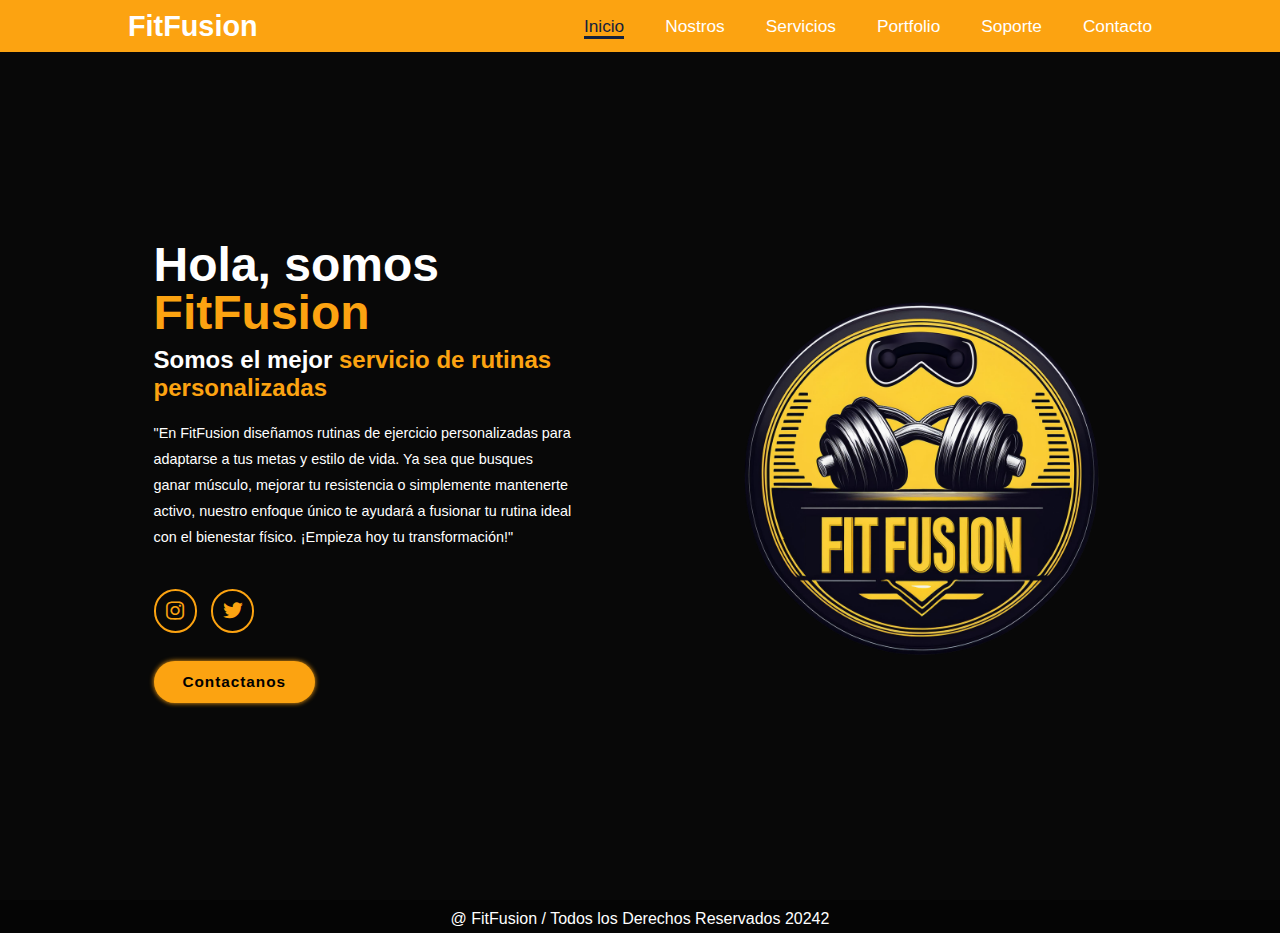
==== index.html @ 04ca312c "Summary" ====
<!DOCTYPE html>
<html lang="en">
<head>
    <meta charset="UTF-8">
    <meta name="viewport" content="width=device-width, initial-scale=1.0">
    
    <title>FitFusion</title>

    <link rel="stylesheet" href="css/estilos.css">
   <link href='https://unpkg.com/boxicons@2.1.4/css/boxicons.min.css' rel='stylesheet'>
</head>
<body>
    
<header class="header">
    <a href="index.html" class="logo">FitFusion</a>

    <nav class="navbar">
        <a href="index.html" class="active">Inicio</a>
        <a href="nosotros.html">Nostros</a>
        <a href="servicios.html">Servicios</a>
        <a href="portafolio.html">Portfolio</a>
        <a href="soporte.html">Soporte</a>
        <a href="contacto.html">Contacto</a>
    </nav>

</header>

<section class="inicio" id="inicio">
    <div class="contenido-inicio">
       <h1>Hola, somos <span>FitFusion</span></h1>
       <h3>Somos el mejor <span>servicio de rutinas personalizadas</span></h3>
       <p>"En FitFusion diseñamos rutinas de ejercicio personalizadas para adaptarse a tus metas y estilo de vida.
        Ya sea que busques ganar músculo, mejorar tu resistencia o simplemente mantenerte activo, nuestro enfoque único
        te ayudará a fusionar tu rutina ideal con el bienestar físico. ¡Empieza hoy tu transformación!"</p>

          <div class="redes-sociales">
             <a href="#"><i class='bx bxl-instagram' ></i></a>
             <a href="#"><i class='bx bxl-twitter' ></i></a>
          </div>

          <div class="botones">
             <a href="contacto.html" class="boton">Contactanos</a>
          </div>
          
    </div>

    <div class="img-inicio">
       <img src="img/logo-inicio.png" alt="logoFitFusion">
    </div>

 </section>

 <footer class="footer">
    
    <p class="copyright">@ FitFusion / Todos los Derechos Reservados 20242</p>

 </footer>

</body>
</html>
---- css/estilos.css ----
* {
    margin: 0;
    padding: 0;
    box-sizing: border-box;
    text-decoration: none;
    outline: none;
    scroll-behavior: smooth;
    font-family: "Poppins", sans-serif;
}

:root {
    --bg-color: #080808;
    --second-bg-color: #14213D;
    --text-color: #fff;
    --main-color: #FCA311;
}

html{
    font-size: 60%;
}

body{
    background: var(--bg-color);
    color: var(--text-color);
}

.header{
    position: fixed;
    top: 0;
    left: 0;
    width: 100%;
    padding: 1rem 10% 1rem;
    background: var(--main-color);
    display: flex;
    justify-content: space-between;
    align-items: center;
    z-index: 5;
}

.logo{
    font-size: 3rem;
    color: var(--text-color);
    font-weight: 800;
}

.navbar a{
    font-size: 1.8rem;
    color: var(--text-color);
    margin-left: 4rem;
    font-weight: 500;
    transition: 0.3s ease;
    border-bottom: 3px solid transparent;
}

.navbar a:hover,
.navbar a.active{
    color: var(--second-bg-color);
    border-bottom: 3px solid var(--second-bg-color);
}

#iconos-menu{
    font-size: 3.6rem;
    color: var(--main-color);
    display: none;
}

section{
    min-height: 100vh;
    padding: 10rem 12% 10rem;
}

.inicio{
    display: flex;
    align-items: center;
    justify-content: center;
    gap: 15rem;
}

.contenido-inicio{
    display: flex;
    flex-direction: column;
    align-items: baseline;
    text-align: left;justify-content: center;
    margin-top: 3rem;
}

span{
    color: var(--main-color);
}

.contenido-inicio h3{
    margin-bottom: 2rem;
    margin-top: 1rem;
    font-size: 2.5rem;
}

.contenido-inicio h1{
    font-size: 5rem;
    font-weight: 700;
    margin-top: 1.5rem;
    line-height: 1;
}

.contenido-inicio p{
font-size: 1.5rem;
font-weight: 500;
line-height: 1.8;
max-width: 1000px;
}

.img-inicio{
    border-radius: 50%;
}

.img-inicio img{
    position: relative;
    top: 3rem;
    width: 32vw;
    border-radius: 50%;
}

.redes-sociales a{
    display: inline-flex;
    justify-content: center;
    align-items: center;
    width: 4.5rem;
    height: 4.5rem;
    background: transparent;
    border: 2px solid var(--main-color);
    font-size: 2.5rem;
    border-radius: 50%;
    color: var(--main-color);
    margin: 3rem 1.5rem 3rem 0;
    transition: 0.3s ease-in-out;
}

.redes-sociales a:hover{
    color: var(--text-color);
    transform: scale(1.3)translateY(-5px);
    box-shadow: 0 0 25px var(--main-color);
    background-color: var(--main-color);
}

.boton{
    display: inline-block;
    padding: 1rem 2.8rem;
    background: var(--main-color);
    box-shadow: 0 0 5px var(--main-color);
    border-radius: 4rem;
    font-size: 1.6rem;
    color: black;
    border: 2px solid transparent;
    letter-spacing: 0.1rem;
    font-weight: 600;
    transition: 0.3s ease-in-out;
    cursor: pointer;
}

.boton:hover{
    transform: scale(1.05);
    box-shadow: 0 0 50px var(--main-color);
}

.botones{
    display: flex;
    align-items: center;
    gap: 1.5rem;
}

.botones a:nth-of-type(2){
    background-color: black;
    color: var(--main-color);
    border: 2px solid var(--main-color);
    box-shadow: 0 0 25px transparent;
}

.botones a:nth-of-type(2):hover{
    box-shadow: 0 0 25px var(--main-color);
    background-color: var(--main-color);
    color: black;
}

.footer{
    position: relative;
    bottom: 0;
    width: 100%;
    padding: 5px 0;
    background-color:  rgba(0, 0, 0, 0.3);
}

.footer ul{
    margin-top: 0;
    padding: 0;
    font-size: 18px;
    line-height: 1.8;
    margin-bottom: 0;
    text-align: center;
}

.footer ul li a{
    color: var(--text-color);
    border-bottom: 3px solid transparent;
    transition: 0.3s ease;
}

.footer ul li a:hover{
    border-bottom: 3px solid var(--main-color);
}

.footer ul li{
    display: inline-block;
    padding: 0 15px;
}

.footer .copyright{
    margin-top: 5px;
    text-align: center;
    font-size: 16px;
    color: var(--text-color);
}

.nosotros {
    display: flex;
    align-items: center;
    justify-content: space-between;
    margin-top: 3rem;
}

.contenido-nosotros {
    flex: 1;
    display: flex;
    flex-direction: column;
    justify-content: flex-start;
    text-align: left;
}

.contenido-nosotros h1 {
    font-size: 5rem;
    font-weight: 700;
    margin-top: 1.5rem;
    line-height: 1;
}

.redes-sociales {
    display: flex;
    justify-content: flex-start;
    margin-top: 1rem;
}

.img-nosotros {
    flex: 1;
    display: flex;
    justify-content: flex-end;
}

.img-nosotros img {
    width: 32vw;
    border-radius: 50%;
}
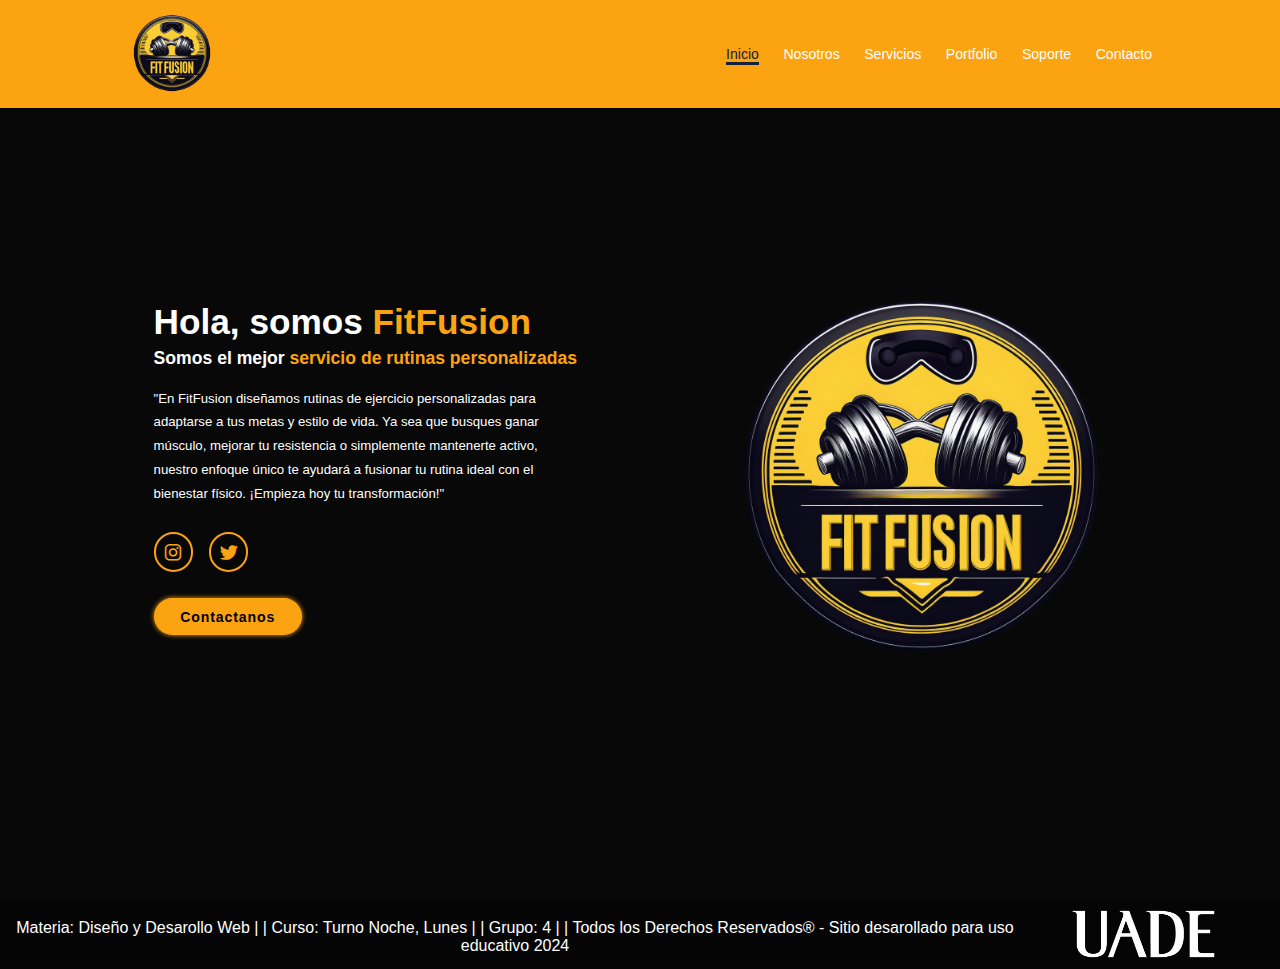
==== commit 5d6d9cb1: "Summary" ====
--- a/index.html
+++ b/index.html
@@ -12,11 +12,11 @@
 <body>
     
 <header class="header">
-    <a href="index.html" class="logo">FitFusion</a>
+   <a href="index.html"><img src="img/logo-inicio.png" alt="logo" class="logo"></a>
 
     <nav class="navbar">
         <a href="index.html" class="active">Inicio</a>
-        <a href="nosotros.html">Nostros</a>
+        <a href="nosotros.html">Nosotros</a>
         <a href="servicios.html">Servicios</a>
         <a href="portafolio.html">Portfolio</a>
         <a href="soporte.html">Soporte</a>
@@ -52,7 +52,10 @@
 
  <footer class="footer">
     
-    <p class="copyright">@ FitFusion / Todos los Derechos Reservados 20242</p>
+   <div class="text-container">
+      <p class="copyright">Materia: Diseño y Desarollo Web | | Curso: Turno Noche, Lunes | | Grupo: 4 | | Todos los Derechos Reservados® - Sitio desarollado para uso educativo 2024</p>
+      <img src="img/uade-logo-min.png" alt="uade-logo" class="logo-uade">
+  </div>
 
  </footer>
 
--- a/css/estilos.css
+++ b/css/estilos.css
@@ -38,9 +38,7 @@
 }
 
 .logo{
-    font-size: 3rem;
-    color: var(--text-color);
-    font-weight: 800;
+    width: 10rem;
 }
 
 .navbar a{
@@ -180,80 +178,217 @@
     color: black;
 }
 
-.footer{
-    position: relative;
-    bottom: 0;
+.footer {
+    display: flex;
+    justify-content: space-between; 
+    align-items: center; 
     width: 100%;
     padding: 5px 0;
-    background-color:  rgba(0, 0, 0, 0.3);
-}
-
-.footer ul{
-    margin-top: 0;
-    padding: 0;
-    font-size: 18px;
-    line-height: 1.8;
-    margin-bottom: 0;
-    text-align: center;
-}
-
-.footer ul li a{
-    color: var(--text-color);
-    border-bottom: 3px solid transparent;
-    transition: 0.3s ease;
-}
-
-.footer ul li a:hover{
-    border-bottom: 3px solid var(--main-color);
-}
-
-.footer ul li{
-    display: inline-block;
-    padding: 0 15px;
-}
-
-.footer .copyright{
+    background-color: rgba(0, 0, 0, 0.3);
+    box-sizing: border-box; 
+}
+
+.text-container {
+    display: flex;
+    align-items: center;
+    justify-content: center;
+    text-align: center; 
+    flex: 1;
+    max-width: calc(100% - 60px); 
+}
+
+.footer .copyright {
     margin-top: 5px;
-    text-align: center;
     font-size: 16px;
     color: var(--text-color);
-}
-
-.nosotros {
-    display: flex;
-    align-items: center;
-    justify-content: space-between;
-    margin-top: 3rem;
-}
-
-.contenido-nosotros {
-    flex: 1;
-    display: flex;
+    margin-right: 20px;
+}
+
+.logo-uade {
+    height: auto;
+    width: 150px;
+    margin-left: 20px;
+}
+
+.nosotros{
+    background-color: var(--bg-color);
+}
+
+.caja-nosotros{
+    background-size: cover;
+    display: flex;
+    align-items: center;
+    justify-content: center;
     flex-direction: column;
-    justify-content: flex-start;
-    text-align: left;
-}
-
-.contenido-nosotros h1 {
+}
+
+.nosotros .heading{
     font-size: 5rem;
-    font-weight: 700;
-    margin-top: 1.5rem;
-    line-height: 1;
-}
-
-.redes-sociales {
-    display: flex;
-    justify-content: flex-start;
-    margin-top: 1rem;
-}
-
-.img-nosotros {
-    flex: 1;
-    display: flex;
-    justify-content: flex-end;
-}
-
-.img-nosotros img {
-    width: 32vw;
+    margin-bottom: 5rem;
+}
+
+.caja-nosotros img{
+    width: 15rem;
     border-radius: 50%;
-}
+    border: 3px solid var(--main-color);
+    box-shadow: 0 0 25px var(--main-color);
+}
+
+.columnas{
+    display: grid;
+    grid-template-columns: repeat(4,1fr);
+    gap: 3rem;
+}
+
+.item-nosotros{
+    min-height: 550px;
+    max-width: 440px;
+    background: rgba(0, 0, 0, 0.7);
+    border: 3px solid rgba(238, 238, 238, 0.3);
+    border-radius: 2rem;
+    margin: 0 2rem;
+    padding: 30px 60px;
+    cursor: pointer;
+    display: flex;
+    flex-direction: column;
+    align-items: center;
+    justify-content: center;
+    text-align: center;
+    gap: 1.5rem;
+    color: white;
+    transition: 0.4s ease-in-out;
+}
+
+.item-nosotros:hover{
+    border: 3px solid var(--main-color);
+    transform: translateY(-10px)scale(1.03);
+    box-shadow: 0 0 50px var(--main-color);
+}
+
+.item-nosotros h2{
+    font-size: 2.8rem;
+}
+
+
+@media (max-width: 1280px) {
+    html {
+        font-size: 55%; 
+    }
+
+    .logo {
+        font-size: 2.5rem; 
+    }
+
+    .navbar a {
+        font-size: 1.6rem;
+        margin-left: 2.5rem;
+    }
+
+    .contenido-inicio h1 {
+        font-size: 4rem; 
+    }
+
+    .contenido-inicio h3 {
+        font-size: 2rem; 
+
+    .contenido-inicio p {
+        font-size: 1.4rem;
+    }
+
+    .img-inicio img {
+        width: 28vw;
+    }
+
+    .boton {
+        font-size: 1.4rem;
+    }
+
+    .img-nosotros img {
+        width: 35vw; 
+    }
+
+    .contenido-nosotros h1 {
+        font-size: 2.5rem;
+    }
+}
+}
+
+
+@media (max-width: 400px) {
+    html {
+        font-size: 50%;
+    }
+
+    .header {
+        padding: 1rem 5%;
+    }
+
+    .logo {
+        font-size: 2rem; 
+    }
+
+    .navbar a {
+        font-size: 1.4rem;
+        margin-left: 1.5rem; 
+    }
+
+    #iconos-menu {
+        display: block; 
+    }
+
+    .navbar {
+        display: none; 
+    }
+
+    section {
+        padding: 8rem 5%;
+    }
+
+    .contenido-inicio h1 {
+        font-size: 3rem;
+
+    .contenido-inicio h3 {
+        font-size: 1.8rem; 
+    }
+
+    .contenido-inicio p {
+        font-size: 1.3rem; 
+    }
+
+    .img-inicio img {
+        width: 50vw; 
+    }
+
+    .botones {
+        flex-direction: column;
+    }
+
+    .boton {
+        font-size: 1.2rem;
+    }
+
+    .nosotros {
+        gap: 2rem;
+    }
+
+    .img-nosotros img {
+        width: 60vw;
+    }
+
+    .contenido-nosotros h1 {
+        font-size: 2rem;
+    }
+
+    .footer {
+        padding: 2rem 0;
+    }
+
+    .footer ul li {
+        padding: 0 10px;
+    }
+    }
+
+}
+
+
+
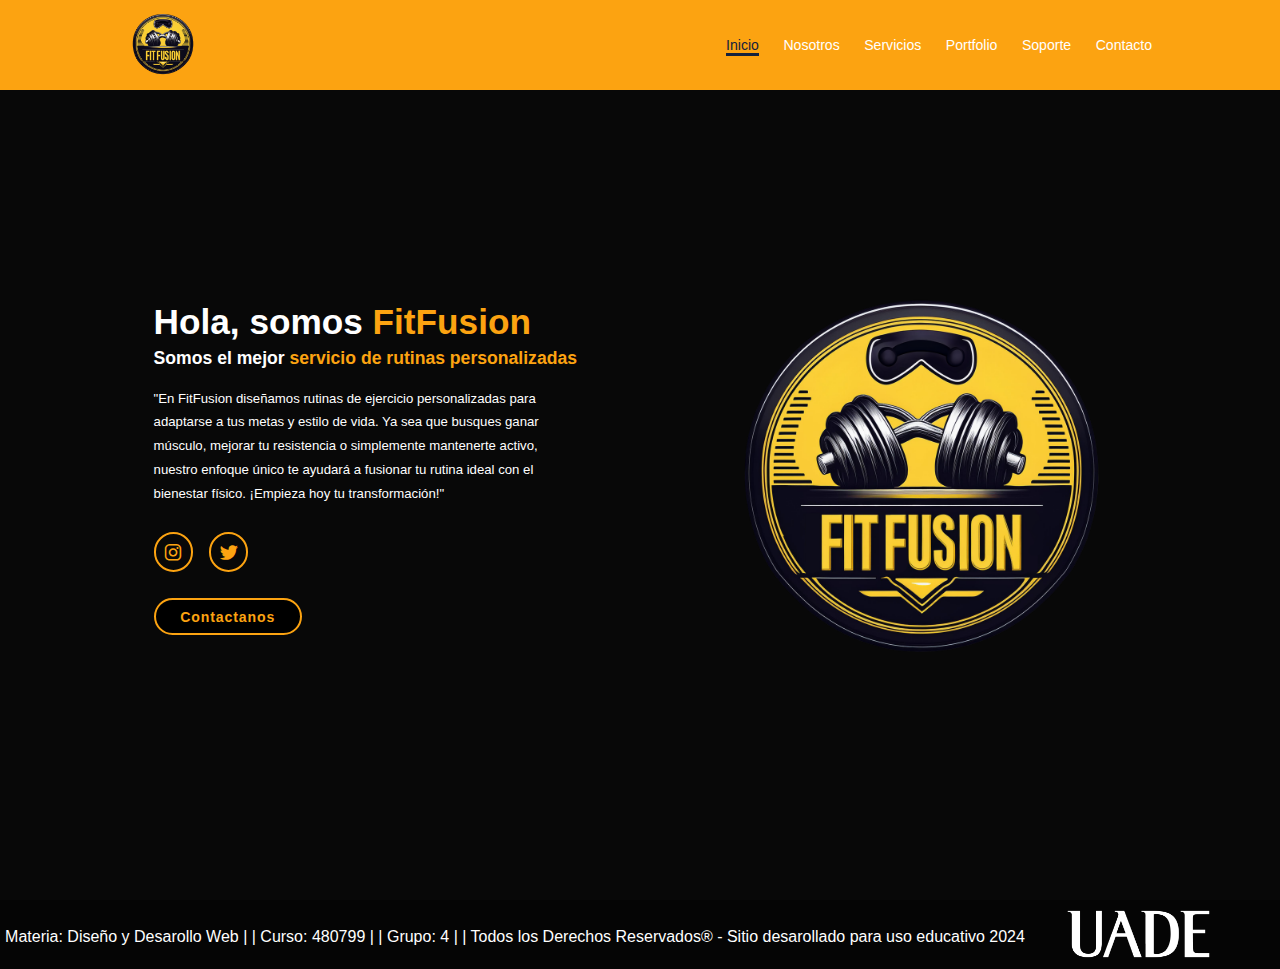
==== commit 5be92154: "Summary" ====
--- a/index.html
+++ b/index.html
@@ -53,7 +53,7 @@
  <footer class="footer">
     
    <div class="text-container">
-      <p class="copyright">Materia: Diseño y Desarollo Web | | Curso: Turno Noche, Lunes | | Grupo: 4 | | Todos los Derechos Reservados® - Sitio desarollado para uso educativo 2024</p>
+      <p class="copyright">Materia: Diseño y Desarollo Web | | Curso: 480799 | | Grupo: 4 | | Todos los Derechos Reservados® - Sitio desarollado para uso educativo 2024</p>
       <img src="img/uade-logo-min.png" alt="uade-logo" class="logo-uade">
   </div>
 
--- a/css/estilos.css
+++ b/css/estilos.css
@@ -38,7 +38,11 @@
 }
 
 .logo{
-    width: 10rem;
+    width: 8rem;
+}
+
+.logo:hover{
+    transform: scale(1.2);
 }
 
 .navbar a{
@@ -146,7 +150,6 @@
     box-shadow: 0 0 5px var(--main-color);
     border-radius: 4rem;
     font-size: 1.6rem;
-    color: black;
     border: 2px solid transparent;
     letter-spacing: 0.1rem;
     font-weight: 600;
@@ -163,6 +166,19 @@
     display: flex;
     align-items: center;
     gap: 1.5rem;
+}
+
+.botones a:nth-of-type(1){
+    background-color: black;
+    color: var(--main-color);
+    border: 2px solid var(--main-color);
+    box-shadow: 0 0 25px transparent;
+}
+
+.botones a:nth-of-type(1):hover{
+    box-shadow: 0 0 25px var(--main-color);
+    background-color: var(--main-color);
+    color: black;
 }
 
 .botones a:nth-of-type(2){
@@ -210,6 +226,12 @@
     margin-left: 20px;
 }
 
+.heading{
+    font-size: 6rem;
+    text-align: center;
+    margin: 5rem 0;
+}
+
 .nosotros{
     background-color: var(--bg-color);
 }
@@ -220,11 +242,6 @@
     align-items: center;
     justify-content: center;
     flex-direction: column;
-}
-
-.nosotros .heading{
-    font-size: 5rem;
-    margin-bottom: 5rem;
 }
 
 .caja-nosotros img{
@@ -269,6 +286,71 @@
     font-size: 2.8rem;
 }
 
+.conacto{
+    background-color: var(--bg-color);
+}
+
+.contacto h2{
+    margin-bottom: 3rem;
+    color: white;
+}
+
+.contacto form{
+    display: flex;
+    align-items: center;
+    justify-content: center;
+    gap: 3rem;
+    margin: 5rem auto;
+    text-align: center;
+}
+
+.contacto form .input-group{
+    display: flex;
+    justify-content: center;
+    flex-wrap: wrap;
+}
+
+.contacto form .input-group input, .contacto form textarea{
+    width: 100%;
+    padding: 2.5rem;
+    font-size: 1.8rem;
+    color: var(--text-color);
+    background: var(--second-bg-color);
+    border-radius: 2rem;
+    border: 2px solid var(--main-color);
+    margin: 1.5rem 0;
+    resize: none;
+}
+
+.contacto form .boton{
+    margin-top: 2rem;
+}
+
+.mapa{
+    margin-top: -25rem;
+}
+
+.mapa-contenido {
+    display: flex;
+    align-items: flex-start;
+    gap: 2rem;
+}
+
+.map-container iframe {
+    width: 600px;
+    height: 450px;
+}
+
+.mapa p {
+    padding-left: 3.5rem;
+    font-size: 2rem; 
+    color: var(--text-color);
+    margin-bottom: 1rem;
+}
+
+
+
+
 
 @media (max-width: 1280px) {
     html {
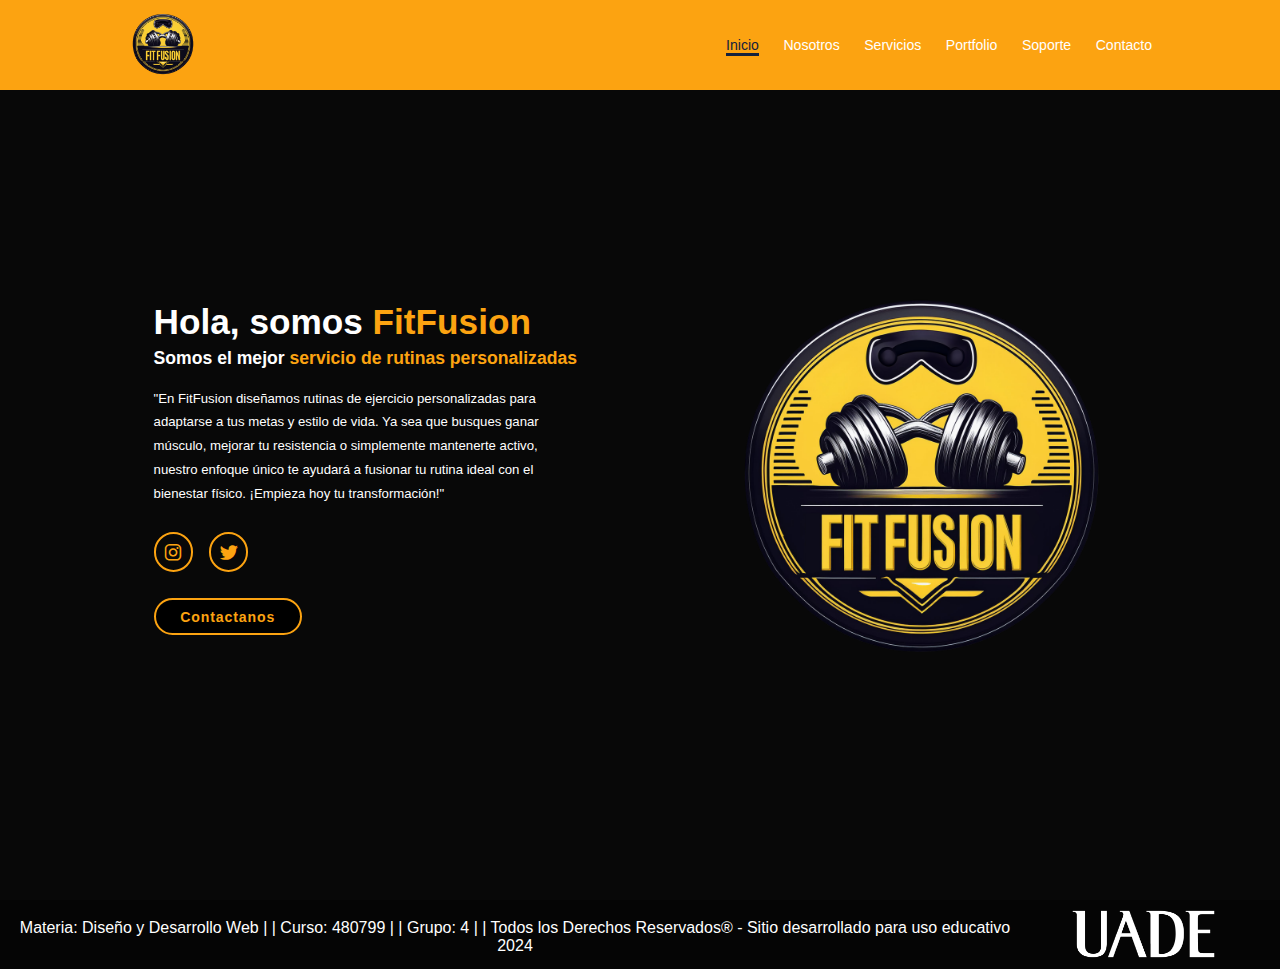
==== commit 3849de97: "Summary" ====
--- a/index.html
+++ b/index.html
@@ -53,7 +53,7 @@
  <footer class="footer">
     
    <div class="text-container">
-      <p class="copyright">Materia: Diseño y Desarollo Web | | Curso: 480799 | | Grupo: 4 | | Todos los Derechos Reservados® - Sitio desarollado para uso educativo 2024</p>
+      <p class="copyright">Materia: Diseño y Desarrollo Web | | Curso: 480799 | | Grupo: 4 | | Todos los Derechos Reservados® - Sitio desarrollado para uso educativo 2024</p>
       <img src="img/uade-logo-min.png" alt="uade-logo" class="logo-uade">
   </div>
 
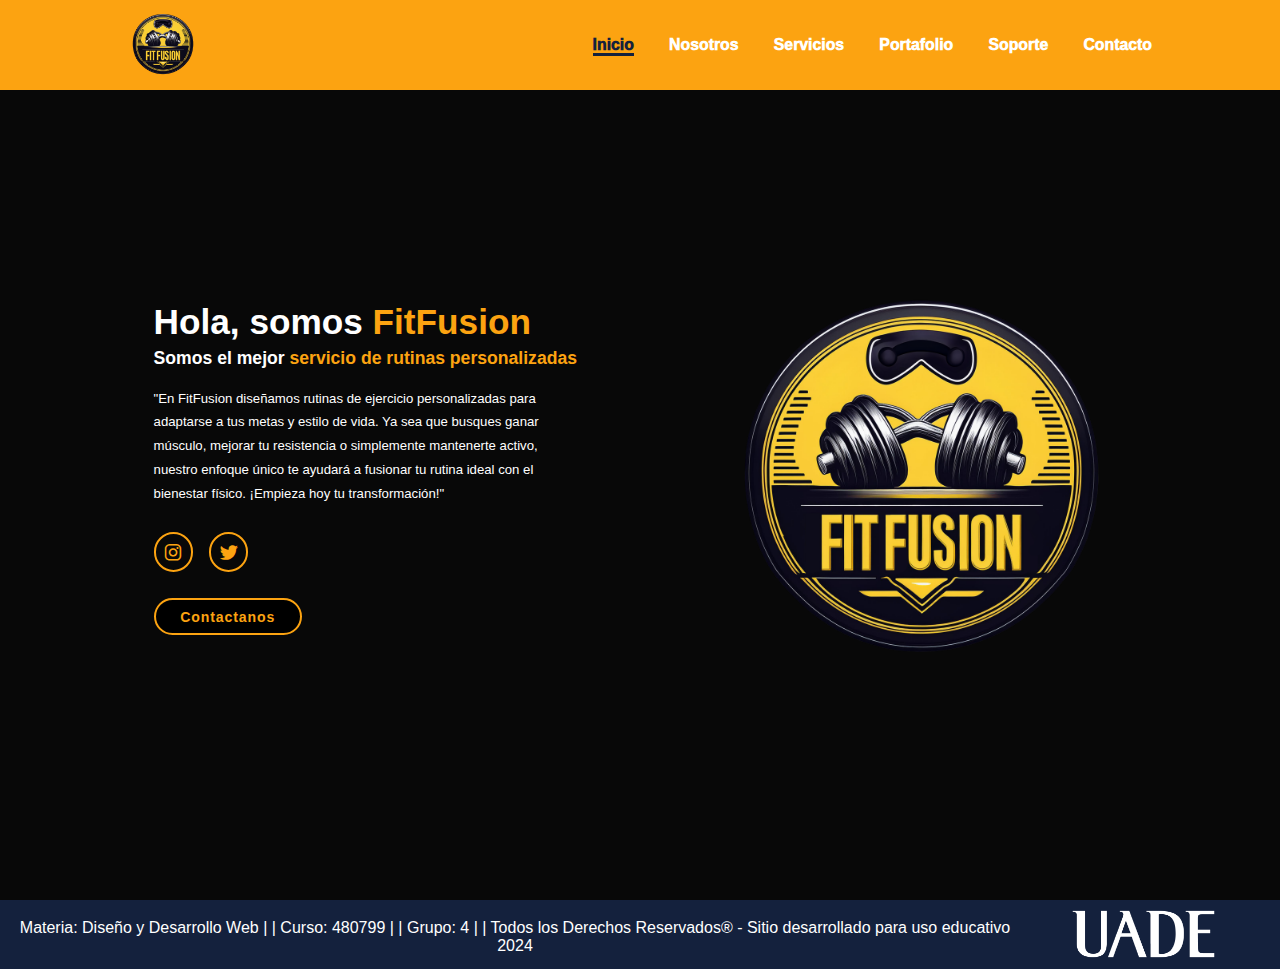
==== commit 165d8be1: "Hamburger menu" ====
--- a/index.html
+++ b/index.html
@@ -10,21 +10,39 @@
    <link href='https://unpkg.com/boxicons@2.1.4/css/boxicons.min.css' rel='stylesheet'>
 </head>
 <body>
-    
-<header class="header">
+<header>
    <a href="index.html"><img src="img/logo-inicio.png" alt="logo" class="logo"></a>
-
-    <nav class="navbar">
-        <a href="index.html" class="active">Inicio</a>
-        <a href="nosotros.html">Nosotros</a>
-        <a href="servicios.html">Servicios</a>
-        <a href="portafolio.html">Portfolio</a>
-        <a href="soporte.html">Soporte</a>
-        <a href="contacto.html">Contacto</a>
-    </nav>
-
+   <nav>
+       <ul class="sidebar">
+           <li onclick=hideSidebar()><a href="#" class="logo-ham"><svg xmlns="http://www.w3.org/2000/svg" height="35px" viewBox="0 -960 960 960" width="35px" fill="#fff"><path d="m256-200-56-56 224-224-224-224 56-56 224 224 224-224 56 56-224 224 224 224-56 56-224-224-224 224Z"/></svg></a></li>
+           <li><a href="index.html" class="active">Inicio</a></li>
+           <li><a href="nosotros.html">Nosotros</a></li>
+           <li><a href="servicios.html">Servicios</a></li>
+           <li><a href="portafolio.html">Portafolio</a></li>
+           <li><a href="soporte.html">Soporte</a></li>
+           <li><a href="contacto.html">Contacto</a></li>
+       </ul>
+       <ul>
+           <li class="hideOnMobile"><a href="index.html" class="active">Inicio</a></li>
+           <li class="hideOnMobile"><a href="nosotros.html">Nosotros</a></li>
+           <li class="hideOnMobile"><a href="servicios.html">Servicios</a></li>
+           <li class="hideOnMobile"><a href="portafolio.html">Portafolio</a></li>
+           <li class="hideOnMobile"><a href="soporte.html">Soporte</a></li>
+           <li class="hideOnMobile"><a href="contacto.html">Contacto</a></li>
+           <li class="menu-button" onclick=showSidebar()><a href="#"><svg xmlns="http://www.w3.org/2000/svg" height="35px" viewBox="0 -960 960 960" width="35px" fill="#fff"><path d="M120-240v-80h720v80H120Zm0-200v-80h720v80H120Zm0-200v-80h720v80H120Z"/></svg></a></li>
+       </ul>
+   </nav>
+   <script>
+       function showSidebar(){
+           const sidebar = document.querySelector(".sidebar")  
+           sidebar.style.display = "flex"
+       }
+       function hideSidebar(){
+           const sidebar = document.querySelector(".sidebar")  
+           sidebar.style.display = "none"
+       }
+   </script>
 </header>
-
 <section class="inicio" id="inicio">
     <div class="contenido-inicio">
        <h1>Hola, somos <span>FitFusion</span></h1>
--- a/css/estilos.css
+++ b/css/estilos.css
@@ -12,19 +12,27 @@
     --bg-color: #080808;
     --second-bg-color: #14213D;
     --text-color: #fff;
-    --main-color: #FCA311;
+    --main-color: #fca311;
 }
 
 html{
     font-size: 60%;
-}
+} 
 
 body{
     background: var(--bg-color);
     color: var(--text-color);
 }
 
-.header{
+.logo{
+    width: 8rem;
+}
+
+.logo:hover{
+    transform: scale(1.2);
+}
+
+header {
     position: fixed;
     top: 0;
     left: 0;
@@ -37,25 +45,68 @@
     z-index: 5;
 }
 
-.logo{
-    width: 8rem;
-}
-
-.logo:hover{
-    transform: scale(1.2);
-}
-
-.navbar a{
+nav ul {
+    width: 100%;
+    list-style: none;
+    display: flex;
+    justify-content: flex-end;
+    align-items: center;
+}   
+
+.sidebar {
+    position: fixed;
+    top: 0;
+    right: 0;
+    height: 100vh;
+    width: 250px;
+    z-index: 999;
+    background-color: rgba(0, 0, 0, 0.26);
+    backdrop-filter: blur(10px);
+    box-shadow: -10px 0 10px var(--main-color);
+    display: none;
+    flex-direction: column;
+    align-items: flex-start;
+    justify-content: flex-start;
+}
+
+.sidebar li {
+    width: 100%;
+    padding: 10px;
+}
+
+.sidebar a {
+    width: 100%;
+    color: var(--text-color);
+}
+
+.menu-button {
+    display: none;
+    margin-right: 5px;
+}
+
+.logo {
+    font-size: 3rem;
+    color: #b74b4b;
+    font-weight: 800;
+    cursor: pointer;
+    transition: 0.5s ease;
+}
+
+.logo:hover {
+    transform: scale(1.1);
+}
+
+nav a {
     font-size: 1.8rem;
     color: var(--text-color);
     margin-left: 4rem;
-    font-weight: 500;
+    font-weight: 1000;
     transition: 0.3s ease;
     border-bottom: 3px solid transparent;
 }
 
-.navbar a:hover,
-.navbar a.active{
+nav a:hover,
+nav a.active {
     color: var(--second-bg-color);
     border-bottom: 3px solid var(--second-bg-color);
 }
@@ -82,7 +133,8 @@
     display: flex;
     flex-direction: column;
     align-items: baseline;
-    text-align: left;justify-content: center;
+    text-align: left;
+    justify-content: center;
     margin-top: 3rem;
 }
 
@@ -200,7 +252,7 @@
     align-items: center; 
     width: 100%;
     padding: 5px 0;
-    background-color: rgba(0, 0, 0, 0.3);
+    background: var(--second-bg-color);
     box-sizing: border-box; 
 }
 
@@ -216,6 +268,7 @@
 .footer .copyright {
     margin-top: 5px;
     font-size: 16px;
+    font-weight: 400;
     color: var(--text-color);
     margin-right: 20px;
 }
@@ -224,6 +277,94 @@
     height: auto;
     width: 150px;
     margin-left: 20px;
+}
+
+.servicios-section {
+    text-align: center;
+}
+.servicios-titulo {
+    display: flex;
+    flex-direction: column;
+    justify-content: center;
+    
+}
+
+.servicios-titulo h1 {
+    font-size: 5rem;
+    color: var(--main-color);
+}
+
+.servicios-titulo h2 {
+    margin: 10px;
+    font-size: 25px;
+}
+
+.servicios-titulo h3 {
+    font-size: 20px;
+}
+
+.servicios {
+    display: flex;
+    justify-content: center;
+    margin-top: 50px;
+    gap: 15px;
+}
+
+.servicio-block {
+    display: flex;
+    flex-direction: column;
+    justify-content: space-between;
+    align-items: center;
+    background: rgba(0, 0, 0, 0.7);
+    border: 3px solid rgba(238, 238, 238, 0.3);
+    border-radius: 2rem;
+    min-height: 350px;
+    max-width: 400px;
+    padding: 20px 40px;
+}
+
+.servicio-block h3 {
+    display: flex;
+    font-size: 20px;
+    text-align: center;
+    margin-bottom: 10px;
+    color: var(--main-color);
+}
+
+.servicio-block img {
+    position: relative;
+    width: 22vw;
+    border-radius: 15%;
+    gap: 70px;
+    justify-content: center;  
+}
+
+.servicio-block p {
+    margin-top: 15px;
+    text-align: center;
+    justify-content: center;
+    font-size: 16px;
+    
+}
+.servicios-texto {
+    display: flex;
+    text-align: center;
+    justify-content: center;
+    margin-top: 50px;
+    font-size: 20px;
+    gap: 15px;
+}
+
+.servicios-texto p {
+    background: rgba(0, 0, 0, 0.7);
+    border: 3px solid rgba(238, 238, 238, 0.3);
+    border-radius: 2rem;
+    padding: 20px 40px;
+    justify-content: space-evenly;
+}
+
+.colored {
+    color: var(--main-color);
 }
 
 .heading{
@@ -343,7 +484,8 @@
 
 .mapa p {
     padding-left: 3.5rem;
-    font-size: 2rem; 
+    font-size: 2rem;
+    font-weight: 700;
     color: var(--text-color);
     margin-bottom: 1rem;
 }
@@ -401,24 +543,15 @@
         font-size: 50%;
     }
 
-    .header {
-        padding: 1rem 5%;
-    }
-
     .logo {
         font-size: 2rem; 
     }
 
-    .navbar a {
-        font-size: 1.4rem;
-        margin-left: 1.5rem; 
-    }
-
     #iconos-menu {
         display: block; 
     }
 
-    .navbar {
+    .nav {
         display: none; 
     }
 
@@ -468,9 +601,44 @@
     .footer ul li {
         padding: 0 10px;
     }
-    }
-
-}
-
-
-
+
+    }
+    .servicios-titulo{
+        display: flex;
+        flex-direction: column;
+    }
+    
+    .servicios {
+        display: flex;
+        flex-direction: column;
+        text-align: center;
+    }
+
+    .servicio-block {
+        width: 100%;
+    }
+
+    .servicios-texto {
+        flex-direction: column;
+        gap: 10px;
+    }
+
+    .menu-button{
+        display: block;
+    }
+    nav {
+        position: absolute;
+        top: 0;
+        right: 0;
+        width: 50%;
+        padding: 1rem solid;
+    }
+
+    .sidebar{
+        width: 100%;
+    }
+
+}
+
+
+
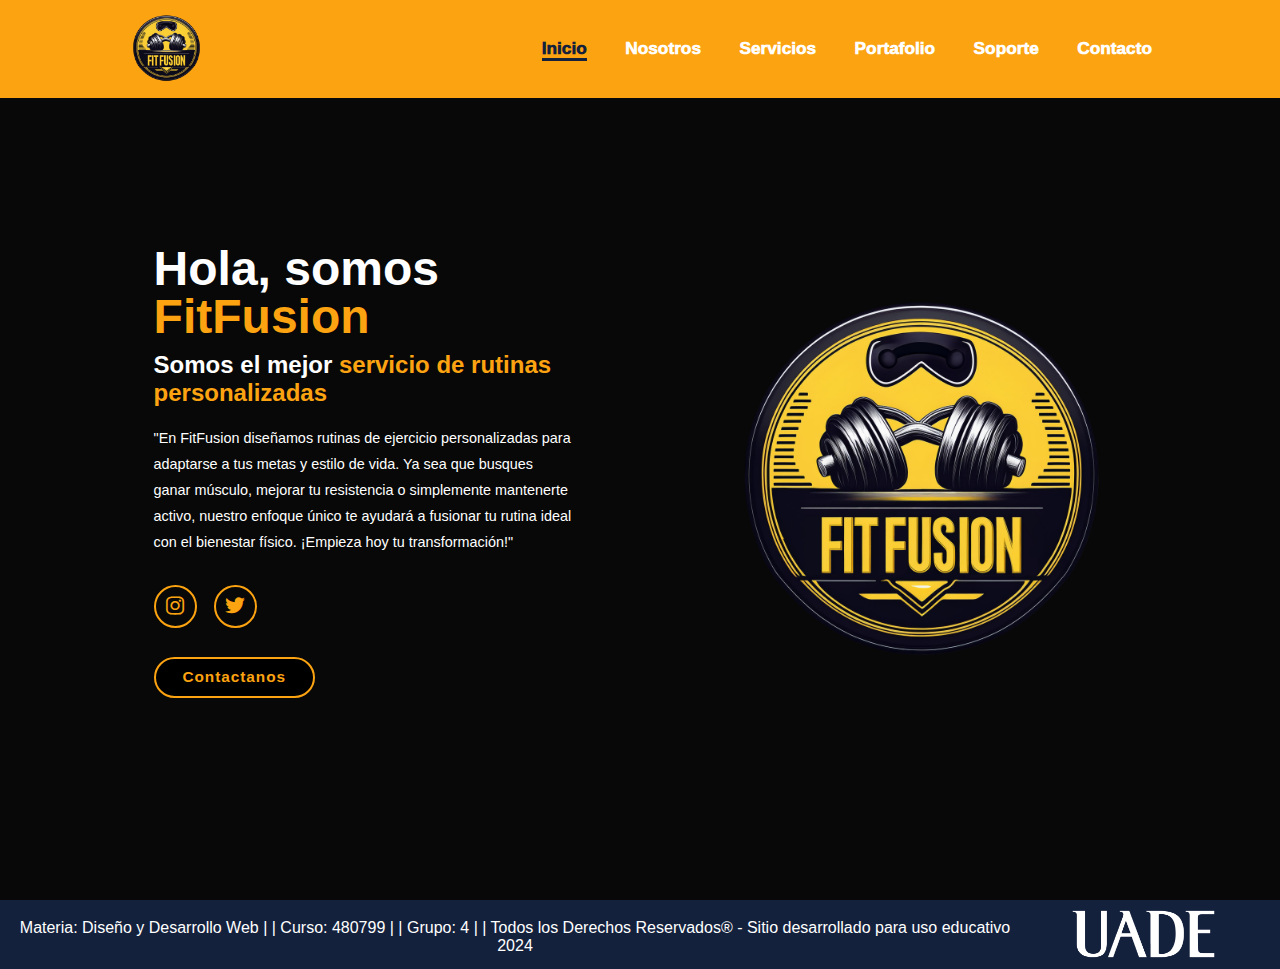
==== commit 3f3f5245: "Correciones CSS" ====
--- a/index.html
+++ b/index.html
@@ -3,9 +3,7 @@
 <head>
     <meta charset="UTF-8">
     <meta name="viewport" content="width=device-width, initial-scale=1.0">
-    
     <title>FitFusion</title>
-
     <link rel="stylesheet" href="css/estilos.css">
    <link href='https://unpkg.com/boxicons@2.1.4/css/boxicons.min.css' rel='stylesheet'>
 </head>
@@ -14,7 +12,7 @@
    <a href="index.html"><img src="img/logo-inicio.png" alt="logo" class="logo"></a>
    <nav>
        <ul class="sidebar">
-           <li onclick=hideSidebar()><a href="#" class="logo-ham"><svg xmlns="http://www.w3.org/2000/svg" height="35px" viewBox="0 -960 960 960" width="35px" fill="#fff"><path d="m256-200-56-56 224-224-224-224 56-56 224 224 224-224 56 56-224 224 224 224-56 56-224-224-224 224Z"/></svg></a></li>
+           <li onclick=hideSidebar()><a href="#" class="logo-ham"><svg xmlns="http://www.w3.org/2000/svg" height="50px" viewBox="0 -960 960 960" width="50px" fill="#fca311"><path d="m256-200-56-56 224-224-224-224 56-56 224 224 224-224 56 56-224 224 224 224-56 56-224-224-224 224Z"/></svg></a></li>
            <li><a href="index.html" class="active">Inicio</a></li>
            <li><a href="nosotros.html">Nosotros</a></li>
            <li><a href="servicios.html">Servicios</a></li>
@@ -29,7 +27,7 @@
            <li class="hideOnMobile"><a href="portafolio.html">Portafolio</a></li>
            <li class="hideOnMobile"><a href="soporte.html">Soporte</a></li>
            <li class="hideOnMobile"><a href="contacto.html">Contacto</a></li>
-           <li class="menu-button" onclick=showSidebar()><a href="#"><svg xmlns="http://www.w3.org/2000/svg" height="35px" viewBox="0 -960 960 960" width="35px" fill="#fff"><path d="M120-240v-80h720v80H120Zm0-200v-80h720v80H120Zm0-200v-80h720v80H120Z"/></svg></a></li>
+           <li class="menu-button" onclick=showSidebar()><a href="#"><svg xmlns="http://www.w3.org/2000/svg" height="50px" viewBox="0 -960 960 960" width="50px" fill="#080808"><path d="M120-240v-80h720v80H120Zm0-200v-80h720v80H120Zm0-200v-80h720v80H120Z"/></svg></a></li>
        </ul>
    </nav>
    <script>
@@ -51,31 +49,23 @@
         Ya sea que busques ganar músculo, mejorar tu resistencia o simplemente mantenerte activo, nuestro enfoque único
         te ayudará a fusionar tu rutina ideal con el bienestar físico. ¡Empieza hoy tu transformación!"</p>
 
-          <div class="redes-sociales">
-             <a href="#"><i class='bx bxl-instagram' ></i></a>
-             <a href="#"><i class='bx bxl-twitter' ></i></a>
-          </div>
-
-          <div class="botones">
-             <a href="contacto.html" class="boton">Contactanos</a>
-          </div>
-          
+        <div class="redes-sociales">
+            <a href="#"><i class='bx bxl-instagram' ></i></a>
+            <a href="#"><i class='bx bxl-twitter' ></i></a>
+        </div>
+        <div class="botones">
+            <a href="contacto.html" class="boton">Contactanos</a>
+        </div>
     </div>
-
     <div class="img-inicio">
        <img src="img/logo-inicio.png" alt="logoFitFusion">
     </div>
-
- </section>
-
+</section>
  <footer class="footer">
-    
    <div class="text-container">
       <p class="copyright">Materia: Diseño y Desarrollo Web | | Curso: 480799 | | Grupo: 4 | | Todos los Derechos Reservados® - Sitio desarrollado para uso educativo 2024</p>
       <img src="img/uade-logo-min.png" alt="uade-logo" class="logo-uade">
   </div>
-
  </footer>
-
 </body>
 </html>--- a/css/estilos.css
+++ b/css/estilos.css
@@ -76,7 +76,7 @@
 
 .sidebar a {
     width: 100%;
-    color: var(--text-color);
+    color: var(--main-color);
 }
 
 .menu-button {
@@ -282,16 +282,13 @@
 .servicios-section {
     text-align: center;
 }
+
 .servicios-titulo {
     display: flex;
     flex-direction: column;
     justify-content: center;
+    text-align: center;
     
-}
-
-.servicios-titulo h1 {
-    font-size: 5rem;
-    color: var(--main-color);
 }
 
 .servicios-titulo h2 {
@@ -333,7 +330,7 @@
 
 .servicio-block img {
     position: relative;
-    width: 22vw;
+    width: 325px;
     border-radius: 15%;
     gap: 70px;
     justify-content: center;  
@@ -361,6 +358,7 @@
     border-radius: 2rem;
     padding: 20px 40px;
     justify-content: space-evenly;
+    text-align: center;
 }
 
 .colored {
@@ -371,6 +369,7 @@
     font-size: 6rem;
     text-align: center;
     margin: 5rem 0;
+    color: var(--main-color);
 }
 
 .nosotros{
@@ -393,14 +392,15 @@
 }
 
 .columnas{
-    display: grid;
+    display: flex;
+    flex-direction: row;
     grid-template-columns: repeat(4,1fr);
     gap: 3rem;
 }
 
 .item-nosotros{
-    min-height: 550px;
-    max-width: 440px;
+    min-height: 400px;
+    max-width: 300px;
     background: rgba(0, 0, 0, 0.7);
     border: 3px solid rgba(238, 238, 238, 0.3);
     border-radius: 2rem;
@@ -490,51 +490,8 @@
     margin-bottom: 1rem;
 }
 
-
-
-
-
-@media (max-width: 1280px) {
-    html {
-        font-size: 55%; 
-    }
-
-    .logo {
-        font-size: 2.5rem; 
-    }
-
-    .navbar a {
-        font-size: 1.6rem;
-        margin-left: 2.5rem;
-    }
-
-    .contenido-inicio h1 {
-        font-size: 4rem; 
-    }
-
-    .contenido-inicio h3 {
-        font-size: 2rem; 
-
-    .contenido-inicio p {
-        font-size: 1.4rem;
-    }
-
-    .img-inicio img {
-        width: 28vw;
-    }
-
-    .boton {
-        font-size: 1.4rem;
-    }
-
-    .img-nosotros img {
-        width: 35vw; 
-    }
-
-    .contenido-nosotros h1 {
-        font-size: 2.5rem;
-    }
-}
+.asistencia{
+    background-color: var(--bg-color);
 }
 
 
@@ -551,10 +508,6 @@
         display: block; 
     }
 
-    .nav {
-        display: none; 
-    }
-
     section {
         padding: 8rem 5%;
     }
@@ -572,6 +525,13 @@
 
     .img-inicio img {
         width: 50vw; 
+        display: flex;
+        flex-direction:column;
+    }
+
+    .inicio {
+        display: flex;
+        flex-direction: column;
     }
 
     .botones {
@@ -611,7 +571,7 @@
     .servicios {
         display: flex;
         flex-direction: column;
-        text-align: center;
+        text-align: justify;
     }
 
     .servicio-block {
@@ -620,6 +580,7 @@
 
     .servicios-texto {
         flex-direction: column;
+        text-align: justify;
         gap: 10px;
     }
 
@@ -638,7 +599,332 @@
         width: 100%;
     }
 
-}
-
-
-
+    .hideOnMobile{
+        display: none;
+
+    }
+
+    .columnas {
+        display: flex;
+        flex-direction: column;
+    }
+
+}
+.soporte .heading{
+    font-size: 50px;
+    text-align: center;
+    padding: 60px 0;
+}
+.soporte p{
+    font-size: 30px;
+    text-align: center;
+    padding: 20px 0;
+}
+.asistencia{
+    background-color: var(--bg-color);
+}
+
+.asistencia .container{
+    background-color: #fca311;
+    color: var(--text-color);
+    border-radius: 1rem;
+    padding: 2rem;
+    width: 70%;
+    margin: auto;
+    margin-top: 2rem;
+}
+
+.asistencia .container .row{
+    display: grid;
+    grid-template-columns: repeat(3, 1fr);
+    flex-wrap: wrap;
+    gap: 1.8rem;
+}
+
+.asistencia .container .bar{
+    margin-bottom: 15px;
+    padding: 10px;
+    border-radius: 1rem;
+    background: var(--bg-color);
+    transition: 0.3s ease;
+    cursor: pointer;
+}
+
+.asistencia .container .bar:hover{
+    box-shadow: 0 4px 10px var(--text-color);
+    transform: scale(1.03);
+}
+
+.asistencia .container .bar .info{
+    display: flex;
+    flex-direction: column;
+    align-items: center;
+    gap: 1rem;
+    margin-top: 1rem;
+}
+
+.asistencia .container .bar .iconos{
+    max-width: 70%;
+    height: auto;
+    display: block;
+}
+
+.asistencia .container .bar .info span{
+    font-size: 2rem;
+    font-weight: 500;
+    margin-left: 0.5rem;
+}
+
+.primero {
+    display: flex;
+    align-items: center;
+    justify-content: space-between;
+    padding: 5rem 12%;
+    flex-wrap: wrap; /* Para que sea responsive */
+}
+
+.heading {
+    text-align: center;
+    width: 100%;
+}
+
+.contenido-pri {
+    flex: 1;
+    text-align: left;
+    display: flex;
+    flex-direction: column;
+    justify-content: center;
+}
+
+.contenido-pri h1 {
+    font-size: 4rem;
+    font-weight: 700;
+    line-height: 1.2;
+    margin-bottom: 2rem;
+}
+
+.contenido-pri p {
+    font-size: 1.8rem;
+    line-height: 1.6;
+    max-width: 80%;
+    margin-bottom: 2rem;
+}
+
+.img-pri {
+    flex: 1;
+    display: flex;
+    justify-content: flex-start;
+}
+
+.img-pri img {
+    width: 20vw;
+    border-radius: 10%;
+    box-shadow: 0 0 25px var(--main-color);
+}
+
+.segundo {
+    display: flex;
+    align-items: center;
+    justify-content: space-between;
+    padding: 5rem 12%;
+    flex-wrap: wrap; /* Para que sea responsive */
+}
+
+.header {
+    text-align: center;
+    width: 100%;
+}
+
+.contenido-seg {
+    flex: 1;
+    text-align: left;
+    display: flex;
+    flex-direction: column;
+    justify-content: center;
+}
+
+.contenido-seg h1 {
+    font-size: 4rem;
+    font-weight: 700;
+    line-height: 1.2;
+    margin-bottom: 2rem;
+}
+
+.contenido-seg p {
+    font-size: 15px;
+    line-height: 1.6;
+    max-width: 80%;
+    margin-bottom: 2rem;
+}
+
+.img-seg {
+    flex: 1;
+    display: flex;
+    justify-content: flex-start;
+}
+
+.img-seg img {
+    width: 20vw;
+    border-radius: 10%;
+    box-shadow: 0 0 25px var(--main-color);
+}
+
+.tercero {
+    display: flex;
+    align-items: center;
+    justify-content: space-between;
+    padding: 5rem 12%;
+    flex-wrap: wrap; /* Para que sea responsive */
+}
+
+.heading {
+    text-align: center;
+    width: 100%;
+}
+
+.contenido-ter {
+    flex: 1;
+    text-align: left;
+    display: flex;
+    flex-direction: column;
+    justify-content: center;
+}
+
+.contenido-ter h1 {
+    font-size: 4rem;
+    font-weight: 700;
+    line-height: 1.2;
+    margin-bottom: 2rem;
+}
+
+.contenido-ter p {
+    font-size: 1.8rem;
+    line-height: 1.6;
+    max-width: 80%;
+    margin-bottom: 2rem;
+}
+
+.img-ter {
+    flex: 1;
+    display: flex;
+    justify-content: flex-start;
+}
+
+.img-ter img {
+    width: 20vw;
+    border-radius: 10%;
+    box-shadow: 0 0 25px var(--main-color);
+}
+
+/* CSS Portfolio Juan :P */
+
+.portfolio-section {
+    margin-top: 4vw;
+    text-align: center;
+}
+
+.portfolio-titulo {
+    display: flex;
+    flex-direction: column;
+    justify-content: center;
+}
+
+.portfolio-titulo h1 {
+    font-size: 5rem;
+    color: var(--main-color);
+}
+
+.portfolio-titulo h2 {
+    margin: 10px;
+    font-size: 20px;
+}
+
+.proyectos {
+    display: flex;
+    justify-content: center;
+    margin-top: 50px;
+    gap: 15px;
+}
+
+.proyecto-cajita {
+    display: flex;
+    flex-direction: column;
+    justify-content: space-between;
+    align-items: center;
+    background: rgba(0, 0, 0, 0.7);
+    border: 3px solid rgba(238, 238, 238, 0.3);
+    border-radius: 2rem;
+    min-height: 450px;
+    max-width: 800px;
+    padding: 20px 40px;
+}
+
+.proyecto-cajita h2 {
+    display: flex;
+    font-size: 25px;
+    text-align: center;
+    margin-bottom: 10px;
+    color: var(--main-color);
+}
+
+.proyecto-cajita img {
+    position: relative;
+    width: 20vw;
+    border-radius: 15%;
+    gap: 70px;
+    justify-content: center;  
+}
+
+.proyecto-cajita p {
+    margin-top: 15px;
+    text-align: center;
+    justify-content: center;
+    font-size: 20px;
+    max-width: 400px;
+    margin-bottom: 20px;
+}
+
+.tecnologia { 
+    display: flex;
+    justify-content: center;
+    margin-top: 70px;
+    text-align: center;
+}
+
+
+.tecnologia-cajita {
+    display: flex;
+    justify-content: center;
+    margin-top: 50px;
+    background: rgba(0, 0, 0, 0.7);
+    border: 3px solid rgba(238, 238, 238, 0.3);
+    border-radius: 2rem;
+    padding: 20px 40px;
+    flex-direction: column;
+}
+
+.tecnologia-cajita h2 {
+    display: flex;
+    font-size: 30px;
+    text-align: center;
+    margin-bottom: 10px;
+    color: var(--main-color);
+    justify-content: center;
+}
+
+.tecnologia-imagenes {
+    margin: 0 20px;
+    max-width: 100%;
+    height: auto;
+    justify-content: center;
+    display: flex;
+}
+
+.tecnologia-imagenes img {
+    width: 8vw;
+    height: auto;
+    border-radius: 10%;
+    justify-content: space-between;
+    margin: 30px;
+}
+
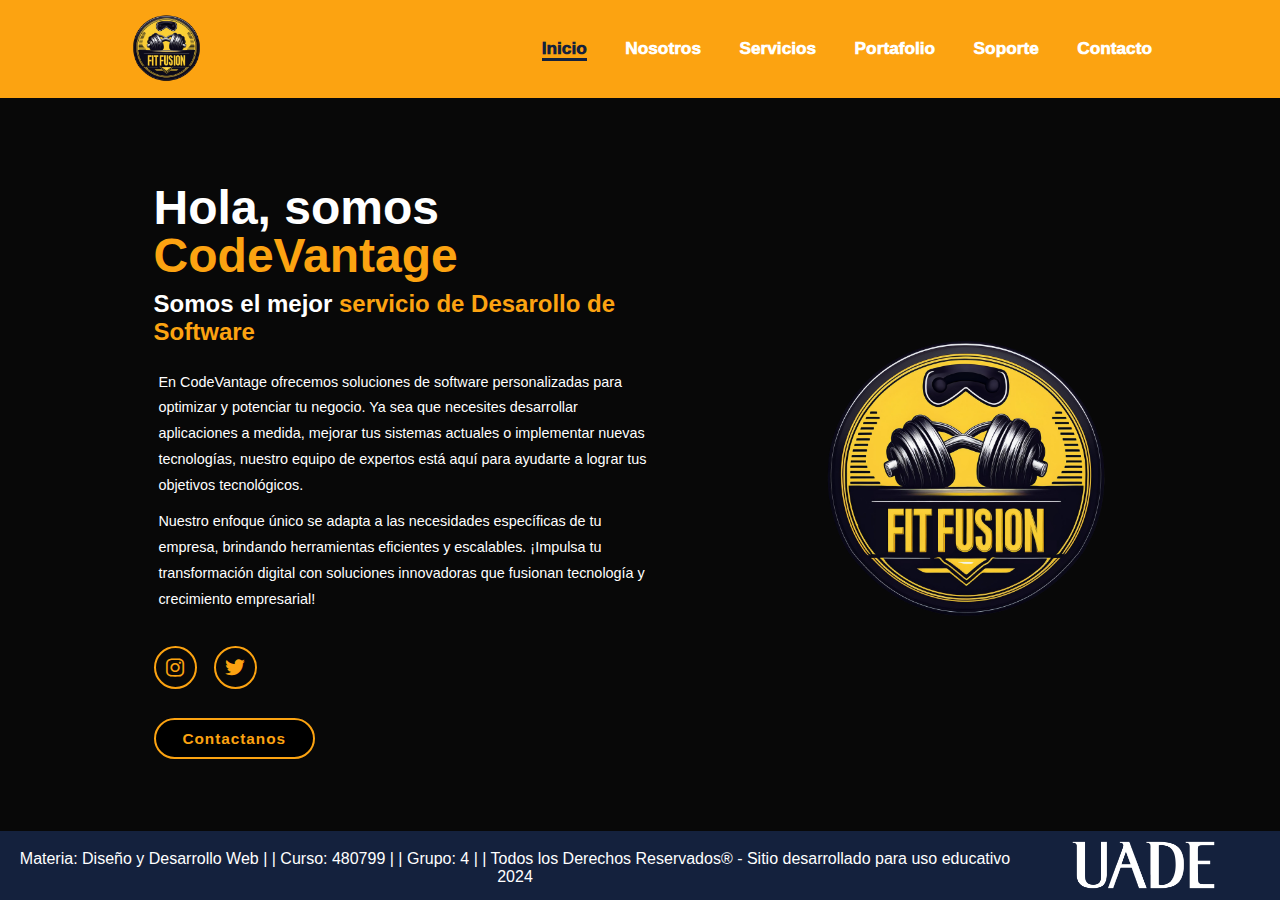
==== commit 463d1263: "vieja puta, le hace falta que se la pongan" ====
--- a/index.html
+++ b/index.html
@@ -43,11 +43,14 @@
 </header>
 <section class="inicio" id="inicio">
     <div class="contenido-inicio">
-       <h1>Hola, somos <span>FitFusion</span></h1>
-       <h3>Somos el mejor <span>servicio de rutinas personalizadas</span></h3>
-       <p>"En FitFusion diseñamos rutinas de ejercicio personalizadas para adaptarse a tus metas y estilo de vida.
-        Ya sea que busques ganar músculo, mejorar tu resistencia o simplemente mantenerte activo, nuestro enfoque único
-        te ayudará a fusionar tu rutina ideal con el bienestar físico. ¡Empieza hoy tu transformación!"</p>
+       <h1>Hola, somos <span>CodeVantage</span></h1>
+       <h3>Somos el mejor <span>servicio de Desarollo de Software</span></h3>
+       <p>En CodeVantage ofrecemos soluciones de software personalizadas para optimizar y potenciar tu negocio.
+        Ya sea que necesites desarrollar aplicaciones a medida, mejorar tus sistemas actuales o implementar nuevas tecnologías,
+        nuestro equipo de expertos está aquí para ayudarte a lograr tus objetivos tecnológicos.</p>
+
+        <p>Nuestro enfoque único se adapta a las necesidades específicas de tu empresa, brindando herramientas eficientes y escalables.
+        ¡Impulsa tu transformación digital con soluciones innovadoras que fusionan tecnología y crecimiento empresarial!</p>
 
         <div class="redes-sociales">
             <a href="#"><i class='bx bxl-instagram' ></i></a>
@@ -58,7 +61,7 @@
         </div>
     </div>
     <div class="img-inicio">
-       <img src="img/logo-inicio.png" alt="logoFitFusion">
+       <img src="img/logo-inicio.png" alt="logoCodeVantage">
     </div>
 </section>
  <footer class="footer">
--- a/css/estilos.css
+++ b/css/estilos.css
@@ -84,14 +84,6 @@
     margin-right: 5px;
 }
 
-.logo {
-    font-size: 3rem;
-    color: #b74b4b;
-    font-weight: 800;
-    cursor: pointer;
-    transition: 0.5s ease;
-}
-
 .logo:hover {
     transform: scale(1.1);
 }
@@ -127,6 +119,7 @@
     align-items: center;
     justify-content: center;
     gap: 15rem;
+    margin-bottom: -7.2rem;
 }
 
 .contenido-inicio{
@@ -159,18 +152,14 @@
 font-size: 1.5rem;
 font-weight: 500;
 line-height: 1.8;
+padding: 0.5rem;
 max-width: 1000px;
-}
-
-.img-inicio{
-    border-radius: 50%;
 }
 
 .img-inicio img{
     position: relative;
     top: 3rem;
-    width: 32vw;
-    border-radius: 50%;
+    width: 25vw;
 }
 
 .redes-sociales a{
@@ -217,7 +206,7 @@
 .botones{
     display: flex;
     align-items: center;
-    gap: 1.5rem;
+    gap: 1rem;
 }
 
 .botones a:nth-of-type(1){
@@ -330,8 +319,8 @@
 
 .servicio-block img {
     position: relative;
-    width: 325px;
-    border-radius: 15%;
+    width: 16vw;
+    border-radius: 10%;
     gap: 70px;
     justify-content: center;  
 }
@@ -374,6 +363,7 @@
 
 .nosotros{
     background-color: var(--bg-color);
+    margin-bottom: -7.2rem;
 }
 
 .caja-nosotros{
@@ -399,7 +389,7 @@
 }
 
 .item-nosotros{
-    min-height: 400px;
+    min-height: 450px;
     max-width: 300px;
     background: rgba(0, 0, 0, 0.7);
     border: 3px solid rgba(238, 238, 238, 0.3);
@@ -424,16 +414,11 @@
 }
 
 .item-nosotros h2{
-    font-size: 2.8rem;
+    font-size: 2rem;
 }
 
 .conacto{
     background-color: var(--bg-color);
-}
-
-.contacto h2{
-    margin-bottom: 3rem;
-    color: white;
 }
 
 .contacto form{
@@ -558,10 +543,6 @@
         padding: 2rem 0;
     }
 
-    .footer ul li {
-        padding: 0 10px;
-    }
-
     }
     .servicios-titulo{
         display: flex;
@@ -609,19 +590,45 @@
         flex-direction: column;
     }
 
-}
-.soporte .heading{
-    font-size: 50px;
-    text-align: center;
-    padding: 60px 0;
-}
+    .proyecto-cajita {
+        max-width: 95%;
+        padding: 10px;
+    }
+
+    .tecnologia-cajita {
+        max-width: 95%;
+        padding: 10px;
+    }
+
+}
+
+.button {
+    display: inline-block;
+    margin-top: 10px;
+    padding: 10px 15px;
+    background: var(--main-color);
+    color: white;
+    text-decoration: none;
+    border-radius: 5px;
+}
+
 .soporte p{
-    font-size: 30px;
-    text-align: center;
-    padding: 20px 0;
-}
+    font-size: 25px;
+    font-weight: 400;
+    text-align: center;
+}
+
 .asistencia{
     background-color: var(--bg-color);
+    margin-top: -30rem;
+    margin-bottom: 60rem;
+}
+
+.asistencia h2{
+    padding: 50px 20px;
+    text-align: center;
+    background-color: #080808;
+    color: #fca311;
 }
 
 .asistencia .container{
@@ -675,17 +682,16 @@
     margin-left: 0.5rem;
 }
 
+.info{
+    margin-top: -70rem;
+}
+
 .primero {
     display: flex;
     align-items: center;
     justify-content: space-between;
     padding: 5rem 12%;
-    flex-wrap: wrap; /* Para que sea responsive */
-}
-
-.heading {
-    text-align: center;
-    width: 100%;
+    flex-wrap: wrap;
 }
 
 .contenido-pri {
@@ -727,12 +733,7 @@
     align-items: center;
     justify-content: space-between;
     padding: 5rem 12%;
-    flex-wrap: wrap; /* Para que sea responsive */
-}
-
-.header {
-    text-align: center;
-    width: 100%;
+    flex-wrap: wrap;
 }
 
 .contenido-seg {
@@ -774,12 +775,7 @@
     align-items: center;
     justify-content: space-between;
     padding: 5rem 12%;
-    flex-wrap: wrap; /* Para que sea responsive */
-}
-
-.heading {
-    text-align: center;
-    width: 100%;
+    flex-wrap: wrap;
 }
 
 .contenido-ter {
@@ -819,7 +815,6 @@
 /* CSS Portfolio Juan :P */
 
 .portfolio-section {
-    margin-top: 4vw;
     text-align: center;
 }
 
@@ -827,11 +822,6 @@
     display: flex;
     flex-direction: column;
     justify-content: center;
-}
-
-.portfolio-titulo h1 {
-    font-size: 5rem;
-    color: var(--main-color);
 }
 
 .portfolio-titulo h2 {
@@ -844,6 +834,7 @@
     justify-content: center;
     margin-top: 50px;
     gap: 15px;
+    flex-wrap: wrap;
 }
 
 .proyecto-cajita {
@@ -857,6 +848,7 @@
     min-height: 450px;
     max-width: 800px;
     padding: 20px 40px;
+    flex: 1 1 300px;
 }
 
 .proyecto-cajita h2 {
@@ -876,12 +868,11 @@
 }
 
 .proyecto-cajita p {
-    margin-top: 15px;
     text-align: center;
     justify-content: center;
     font-size: 20px;
     max-width: 400px;
-    margin-bottom: 20px;
+    margin: 20px;
 }
 
 .tecnologia { 
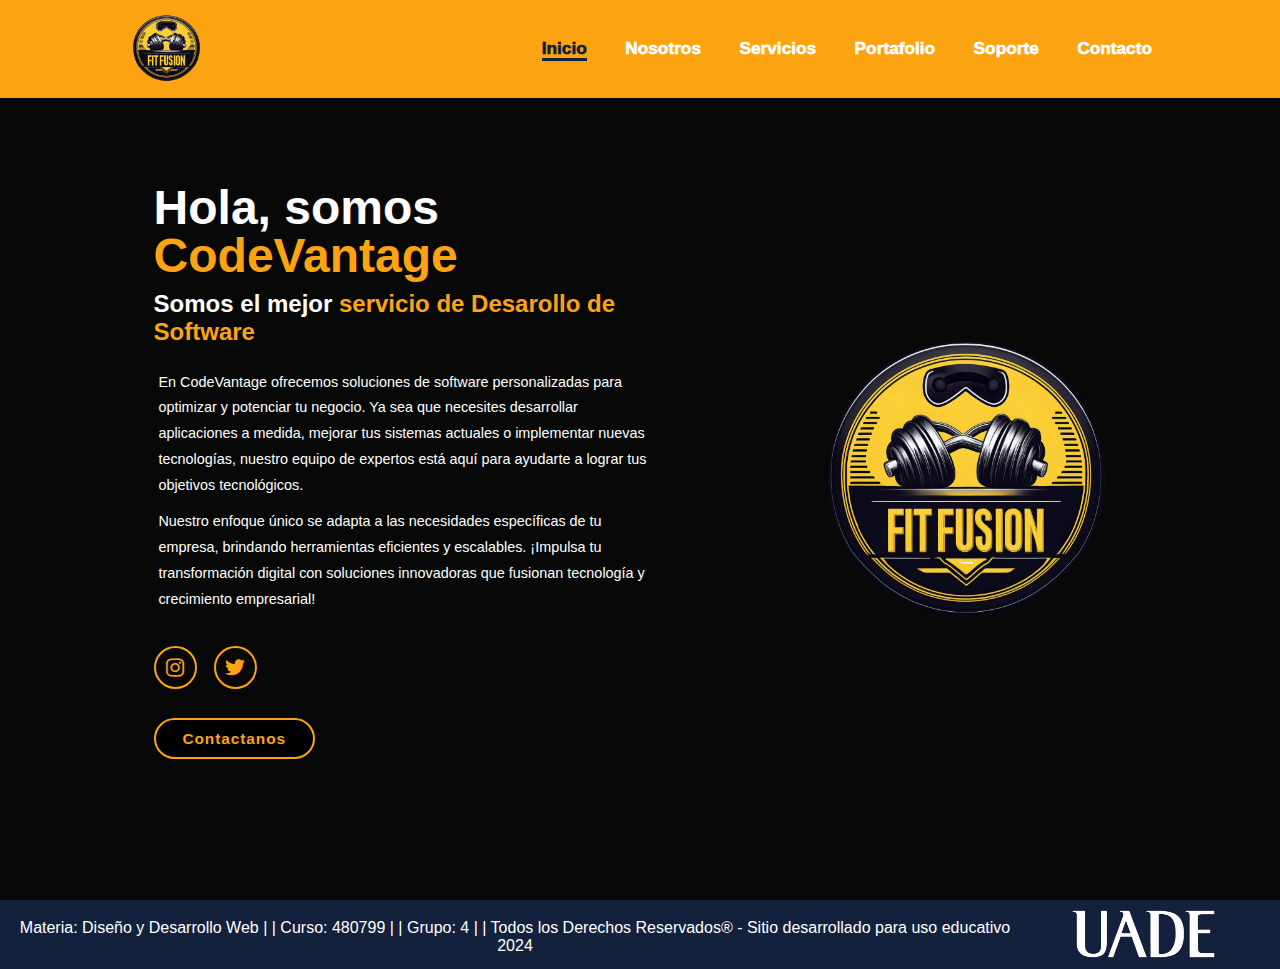
==== commit 1e79e26a: "Arreglo de Servicios" ====
--- a/index.html
+++ b/index.html
@@ -3,7 +3,7 @@
 <head>
     <meta charset="UTF-8">
     <meta name="viewport" content="width=device-width, initial-scale=1.0">
-    <title>FitFusion</title>
+    <title>CodeVantage</title>
     <link rel="stylesheet" href="css/estilos.css">
    <link href='https://unpkg.com/boxicons@2.1.4/css/boxicons.min.css' rel='stylesheet'>
 </head>
--- a/css/estilos.css
+++ b/css/estilos.css
@@ -119,7 +119,6 @@
     align-items: center;
     justify-content: center;
     gap: 15rem;
-    margin-bottom: -7.2rem;
 }
 
 .contenido-inicio{
@@ -363,7 +362,6 @@
 
 .nosotros{
     background-color: var(--bg-color);
-    margin-bottom: -7.2rem;
 }
 
 .caja-nosotros{
@@ -620,8 +618,8 @@
 
 .asistencia{
     background-color: var(--bg-color);
-    margin-top: -30rem;
-    margin-bottom: 60rem;
+    margin-top: -45rem;
+    margin-bottom: 80rem;
 }
 
 .asistencia h2{
@@ -677,7 +675,7 @@
 }
 
 .asistencia .container .bar .info span{
-    font-size: 2rem;
+    font-size: 1.6rem;
     font-weight: 500;
     margin-left: 0.5rem;
 }
@@ -725,7 +723,8 @@
 .img-pri img {
     width: 20vw;
     border-radius: 10%;
-    box-shadow: 0 0 25px var(--main-color);
+    border: 4px solid var(--main-color);
+    box-shadow: 0 0 10px var(--main-color);
 }
 
 .segundo {
@@ -767,7 +766,8 @@
 .img-seg img {
     width: 20vw;
     border-radius: 10%;
-    box-shadow: 0 0 25px var(--main-color);
+    border: 4px solid var(--main-color);
+    box-shadow: 0 0 10px var(--main-color);
 }
 
 .tercero {
@@ -809,7 +809,8 @@
 .img-ter img {
     width: 20vw;
     border-radius: 10%;
-    box-shadow: 0 0 25px var(--main-color);
+    border: 4px solid var(--main-color);
+    box-shadow: 0 0 10px var(--main-color);
 }
 
 /* CSS Portfolio Juan :P */
